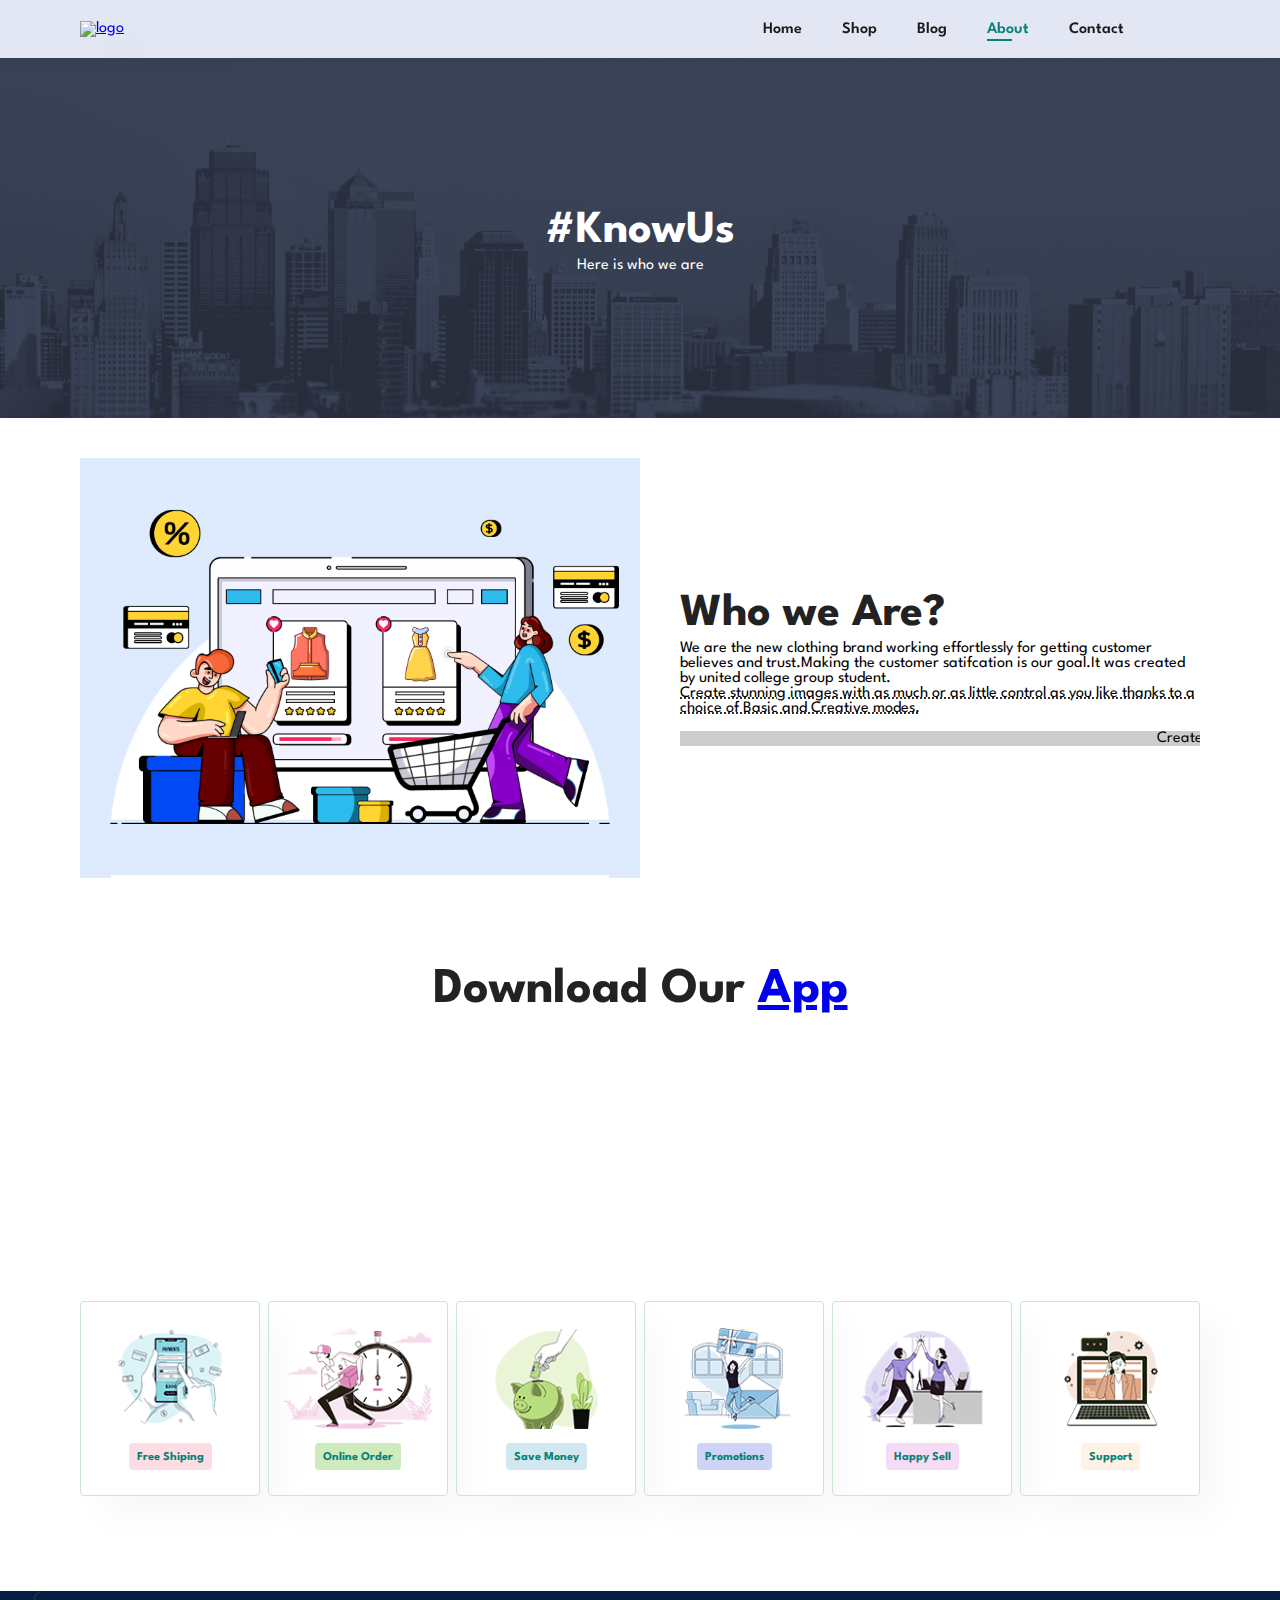
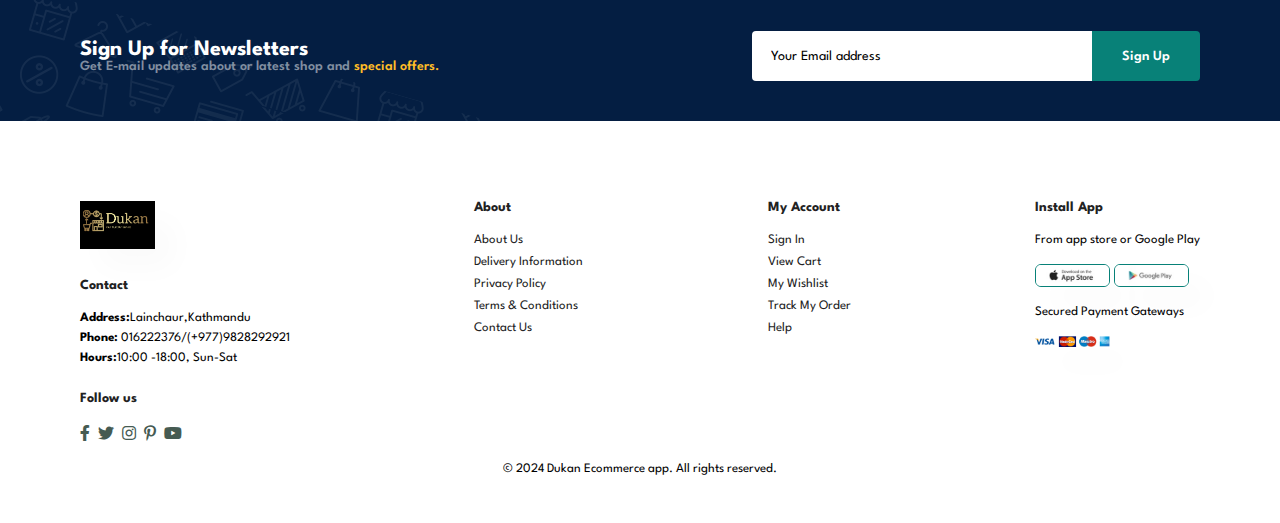
==== new_project/about.html @ 1e6bacb8 "Ecommerce_project" ====
<!DOCTYPE html>
<html lang="en">

<head>
    <meta charset="UTF-8">
    <meta name="viewport" content="width=device-width, initial-scale=1.0">
    <title>Ecommererce Website</title>
    <link rel="stylesheet" href="https://pro.fontawesome.com/releases/v5.10.0/css/all.css" />
    <link rel="stylesheet" href="style.css">
</head>

<body>
    <section id="header">
        <a href="#"><img src="images\logoorg.png" alt="logo"></a>
        <div>
            <ul id="navbar">
                <li><a href="index.html">Home</a></li>
                <li><a href="shop.html">Shop</a></li>
                <li><a href="blog.html">Blog</a></li>
                <li><a class="active" href="about.html">About</a></li>
                <li><a href="contact.html">Contact</a></li>
                <li id="lg-bag"><a href="cart.html"><i class="far fa-shopping-cart"></i></a></li>
                <a href="#" id="close"><i class="far fa-times"></i></a>
            </ul>
        </div>
        <div id="mobile">
            <a href="cart.html"><i class="fas fa-shopping-cart"></i></a>
            <i id="bar" class="fas fa-outdent"></i>

        </div>

    </section>
    <section id="page-header" class="about-header">

        <h2>#KnowUs</h2>

        <p>Here is who we are</p>

    </section>
    <section id="about-head" class="section-p1">
        <img src="images/about/a6.jpg" alt="">
        <div>
            <h2>Who we Are?</h2>
            <p>We are the new clothing brand working effortlessly
                for getting customer believes and trust.Making the
                customer satifcation is our goal.It was created by
                united college group student.
            </p>
            <abbr title="">
                Create stunning images with as much or as little control
                as you like thanks to a choice of Basic and Creative modes.
            </abbr>
            <br><br>
            <marquee bgcolor="#ccc" loop="-1" scrollamount="5" width="100%">Create stunning images with as much or as
                little control
                as you like thanks to a choice of Basic and Creative modes.</marquee>
        </div>
    </section>
    <section id="about-app" class="section-p1">
        <h1>Download Our <a href="#">App</a></h1>
        <div class="video">
            <video autoplay muted loop src="images/about/1.mp4"></video>
        </div>
    </section>
    <section id="feature" class="section-p1">
        <div class="fe-box">
            <img src="images/feature/f1.png" alt="">
            <h6>Free Shiping</h6>
        </div>
        <div class="fe-box">
            <img src="images/feature/f2.png" alt="">
            <h6>Online Order</h6>
        </div>
        <div class="fe-box">
            <img src="images/feature/f3.png" alt="">
            <h6>Save Money</h6>
        </div>
        <div class="fe-box">
            <img src="images/feature/f4.png" alt="">
            <h6>Promotions</h6>
        </div>
        <div class="fe-box">
            <img src="images/feature/f5.png" alt="">
            <h6>Happy Sell</h6>
        </div>
        <div class="fe-box">
            <img src="images/feature/f6.png" alt="">
            <h6>Support</h6>
        </div>
    </section>
    <section id="newsletters" class="section-p1 section-m1">
        <div class="newstext">
            <h4>Sign Up for Newsletters</h4>
            <p>Get E-mail updates about or latest shop and <span>special offers.</span></p>
        </div>
        <div class="form">
            <input type="text" value='Your Email address'>
            <button class="normal">Sign Up</button>
        </div>
    </section>
    <footer class="section-p1">
        <div class="col">
            <img class="logo" src="images\logoorg.PNG" alt="">
            <h4>Contact</h4>
            <p><strong>Address:</strong>Lainchaur,Kathmandu</p>
            <p><strong>Phone:</strong> 016222376/(+977)9828292921</p>
            <p><strong>Hours:</strong>10:00 -18:00, Sun-Sat</p>
            <div class="follow">
                <h4>Follow us</h4>
                <div class="icon">
                    <i class="fab fa-facebook-f"></i>
                    <i class="fab fa-twitter"></i>
                    <i class="fab fa-instagram"></i>
                    <i class="fab fa-pinterest-p"></i>
                    <i class="fab fa-youtube"></i>
                </div>
            </div>
        </div>

        <div class="col">
            <h4>About</h4>
            <a href="#">About Us</a>
            <a href="#">Delivery Information</a>
            <a href="#">Privacy Policy</a>
            <a href="#">Terms & Conditions</a>
            <a href="#">Contact Us</a>
        </div>

        <div class="col">
            <h4>My Account</h4>
            <a href="#">Sign In </a>
            <a href="#">View Cart</a>
            <a href="#">My Wishlist</a>
            <a href="#">Track My Order</a>
            <a href="#">Help</a>
        </div>

        <div class="col install">
            <h4>Install App</h4>
            <p>From app store or Google Play</p>
            <div class="row">
                <img src="images/pay/app.jpg" alt="">
                <img src="images/pay/play.jpg" alt="">
            </div>
            <p>Secured Payment Gateways</p>
            <img src="images/pay/pay.png" alt="">
        </div>

        <div class="copyright">
            <p>© 2024 Dukan Ecommerce app. All rights reserved.</p>
        </div>
    </footer>


    <script src="script.js"></script>
</body>

</html>
---- new_project/style.css ----
@import url("https://fonts.googleapis.com/css2?family=Spartan:wght@100;200;300;400;500;600;700;800;900&display=swap");

* {
    margin: 0;
    padding: 0;
    box-sizing: border-box;
    font-family: "Spartan", sans-serif;
}

/* Global Styles */

h1 {
    font-size: 50px;
    line-height: 64px;
    color: #222;
}

h2 {
    font-size: 46px;
    line-height: 54px;
    color: #222;
}

h4 {
    font-size: 20px;
    color: #222;
}

h6 {
    font-weight: 700;
    font-size: 12px;
}

/* Home Page */
#hero p {
    font-size: 16px;
    color: #ec544e;
    margin: 15px 0 20px 0;
}


.section-p1 {
    padding: 40px 80px;
}

.section-m1 {
    margin: 40px 0;
}

button.normal {
    font-size: 14px;
    font-weight: 600;
    padding: 15px 30px;
    color: #000;
    background-color: #fff;
    border-radius: 4px;
    cursor: pointer;
    border: none;
    outline: none;
    transition: 0.2s;
}

button.white {
    font-size: 13px;
    font-weight: 600;
    padding: 11px 18px;
    color: #fff;
    background-color: transparent;
    cursor: pointer;
    border: 1px solid #fff;
    outline: none;
    transition: 0.2s;
}


body {
    width: 100%;
}

/* header section */

#header {
    display: flex;
    align-items: center;
    justify-content: space-between;
    padding: 20px 80px;
    background: #E3E6F3;
    box-shadow: 0 5px 15px rgba(0, 0, 0, 0.06);
    z-index: 999;
    position: sticky;
    top: 0;
    left: 0;
}

#header img {
    /*logo*/
    width: 75px;
    cursor: pointer;
    box-shadow: 20px 20px 30px rgba(0, 0, 0, 0.02);
}

#navbar {
    display: flex;
    align-items: center;
    justify-content: center;
}

#navbar li {
    list-style: None;
    padding: 0 20px;
    position: relative;

}

#navbar li a {
    text-decoration: None;
    font-size: 16px;
    font-weight: 600;
    color: #1a1a1a;
    transition: 0.3s ease;

}

#navbar li a:hover,
#navbar li a.active {
    color: #088178;
}

#navbar li a.active::after,
#navbar li a:hover::after {
    content: "";
    width: 30%;
    height: 2px;
    background: #088178;
    position: absolute;
    bottom: -4px;
    left: 20px;

}

#mobile {
    display: none;
    align-items: center;
}

#close {
    display: none;
}

#hero {
    background-image: url('images/hero4.png');
    height: 90vh;
    width: 100%;
    background-size: cover;
    background-position: top 25% right 0;
    padding: 0 80px;
    display: flex;
    flex-direction: column;
    align-items: flex-start;
    justify-content: center;
}

#hero h4 {
    padding-bottom: 15px;
}

#hero h1 {
    color: #192f91;

}

#hero button {
    background-image: url('images/button.png');
    background-color: transparent;
    color: #0b07ec;
    border: 0;
    padding: 14px 80px 14px 65px;
    background-repeat: no-repeat;
    cursor: pointer;
    font-weight: 700;
    font-size: 15px;
}

#feature {
    display: flex;
    align-items: center;
    justify-content: space-between;
    flex-wrap: wrap;
}

#feature .fe-box {
    width: 180px;
    text-align: center;
    padding: 25px 15px;
    box-shadow: 20px 20px 34px rgba(0, 0, 0, 0.03);
    border: 1px solid #cce7d0;
    border-radius: 4px;
    margin: 15px 0;

}

#feature .fe-box:hover {
    box-shadow: 10px 10px 54px rgba(70, 62, 221, 0.1);
}

#feature .fe-box img {
    width: 100%;
    margin-bottom: 10px;
}

#feature .fe-box h6 {
    display: inline-block;
    padding: 9px 8px 6px 8px;
    line-height: 1;
    border-radius: 4px;
    color: #088178;
    background-color: #fddde4;
}

#feature .fe-box:nth-child(2) h6 {
    background-color: #cdebbc;
}

#feature .fe-box:nth-child(3) h6 {
    background-color: #d1e8f2;
}

#feature .fe-box:nth-child(4) h6 {
    background-color: #cdd4f8;
}

#feature .fe-box:nth-child(5) h6 {
    background-color: #f6dbf6;
}

#feature .fe-box:nth-child(6) h6 {
    background-color: #fff2e5;
}

#product1 {
    text-align: center;

}

#product1 .pro-container {
    display: flex;
    justify-content: space-between;
    padding-top: 20px;
    flex-wrap: wrap;
}

#product1 .pro {
    width: 23%;
    min-width: 250px;
    padding: 10px 12px;
    border: 1px solid #cce7d0;
    border-radius: 25px;
    cursor: pointer;
    box-shadow: 20px 20px 30px rgba(0, 0, 0, 0.02);
    margin: 15px 0;
    transition: 0.2s ease;
    position: relative;
}

#product1 .pro:hover {
    box-shadow: 20px 20px 30px rgba(0, 0, 0, 0.06);
}


#product1 .pro img {
    width: 100%;
    border-radius: 20px;

}

#product1 .pro .des {
    text-align: start;
    padding: 10px 0
}

#product1 .pro .des span {
    color: #606063;
    font-size: 12px;
}

#product1 .pro .des h5 {
    padding-top: 7px;
    color: #1a1a1a;
    font-size: 14px;
}

#product1 .pro .des i {
    font-size: 12px;
    color: rgb(243, 181, 25);
}

#product1 .pro .des h4 {
    padding-top: 7px;
    font-size: 15px;
    font-weight: 700;
    color: #088178;
}

#product1 .pro .cart {
    width: 40px;
    height: 40px;
    line-height: 40px;
    border-radius: 50px;
    background-color: #e8f6ea;
    font-weight: 500;
    color: #088178;
    border: 1px solid #cce7d0;
    position: absolute;
    bottom: 20px;
    right: 10px;
}

#banner {
    display: flex;
    flex-direction: column;
    justify-content: center;
    align-items: center;
    text-align: center;
    background-image: url('images/banner/b2.jpg');
    width: 100%;
    height: 40vh;
    background-size: cover;
    background-position: center;
}

#banner h4 {
    color: #fff;
    font-size: 16px;
}

#banner h2 {
    color: #fff;
    font-size: 30px;
    padding: 10px 0;

}

#banner h2 span {
    color: #ef3636;
}

#banner button:hover {
    background: #088178;
    color: #fff;

}

#sm-banner {
    display: flex;
    justify-content: space-around;
    flex-wrap: wrap;
}

#sm-banner .banner-box {
    display: flex;
    flex-direction: column;
    justify-content: center;
    align-items: flex-start;
    background-image: url('images/banner/b17.jpg');
    min-width: 580px;
    height: 50vh;
    background-size: cover;
    background-position: center;
    padding: 30px;
}

#sm-banner .banner-box2 {
    background-image: url('images/banner/b10.jpg');
}

#sm-banner h4 {
    color: #fff;
    font-size: 20px;
    font-weight: 300px;
}

#sm-banner h2 {
    color: #fff;
    font-size: 28px;
    font-weight: 800;
}

#sm-banner span {
    color: #fff;
    font-size: 14px;
    font-weight: 500;
    padding-bottom: 15px;
}

#sm-banner .banner-box:hover button {
    background-color: #088178;
    border: 1px solid #088178;
}

#banner3 {
    display: flex;
    justify-content: space-between;
    flex-wrap: wrap;
    padding: 0 80px;

}

#banner3 .banner-box {
    display: flex;
    flex-direction: column;
    justify-content: center;
    align-items: flex-start;
    background-image: url('images/banner/b7.jpg');
    min-width: 30%;
    height: 30vh;
    background-size: cover;
    background-position: center;
    padding: 20px;
    margin-bottom: 20px;
}

#banner3 .banner-box2 {
    background-image: url('images/banner/b4.jpg');
}

#banner3 .banner-box3 {
    background-image: url('images/banner/b18.jpg');
}

#banner3 h2 {
    color: #fff;
    font-weight: 900;
    font-size: 22px;
}

#banner3 h3 {
    color: #ec544e;
    font-weight: 800;
    font-size: 15px;
}

#newsletters {
    display: flex;
    justify-content: space-between;
    flex-wrap: wrap;
    align-items: center;
    background-image: url('images/banner/b14.png');
    background-repeat: no-repeat;
    position: 20% 30%;
    background-color: #041e42;
}

#newsletters h4 {
    font-size: 22px;
    font-weight: 700;
    color: #fff;

}

#newsletters p {
    font-size: 14px;
    font-weight: 600;
    color: #818ea0;
}

#newsletters .form {
    display: flex;
    width: 40%
}

#newsletters p span {
    color: #ffbd27;
}

#newsletters input {
    height: 3.125rem;
    padding: 0 1.25em;
    font-size: 14px;
    width: 100%;
    border: 1px solid transparent;
    border-radius: 4px;
    outline: none;
    border-top-right-radius: 0;
    border-bottom-right-radius: 0;
}

#newsletters button {
    background-color: #088178;
    color: #fff;
    white-space: nowrap;
    border-top-left-radius: 0;
    border-bottom-left-radius: 0;
}

.col img {
    width: 75px;
    cursor: pointer;
    box-shadow: 20px 20px 30px rgba(0, 0, 0, 0.02);
}

footer {
    display: flex;
    flex-wrap: wrap;
    justify-content: space-between;
}

footer .col {
    display: flex;
    flex-direction: column;
    align-items: flex-start;
    margin-bottom: 20px;
}

footer .logo {
    margin-bottom: 30px;
}

footer h4 {
    font-size: 14px;
    padding-bottom: 20px;
}

footer p {
    font-size: 13px;
    margin: 0 0 8px 0;
}

footer a {
    font-size: 13px;
    text-decoration: none;
    color: #222;
    margin-bottom: 10px;
}

footer .follow {
    margin-top: 20px;
}

footer .follow i {
    color: #465b52;
    padding-right: 4px;
    cursor: pointer;
}

footer .install .row img {
    border: 1px solid #088178;
    border-radius: 6px;
}

footer .install img {
    margin: 10px 0 15px 0;
}

footer .follow i:hover,
footer a:hover {
    color: #088178;
}

footer .copyright {
    width: 100%;
    text-align: center;
}

/* Shop Page */

#page-header {
    background-image: url("images/banner/b1.jpg");
    width: 100%;
    height: 40vh;
    background-size: cover;
    display: flex;
    justify-content: center;
    text-align: center;
    flex-direction: column;
    padding: 14px;
}

#page-header h2,
#page-header p {
    color: #fff;

}

#pagination {
    text-align: center;
}

#pagination a {
    text-decoration: none;
    background-color: #088178;
    padding: 15px 20px;
    border-radius: 4px;
    color: white;
}

#pagination a i {
    font-size: 16px;
    font-weight: 600;
}

/* Single Product */
#prodetails {
    display: flex;
    margin-top: 20px;
}

#prodetails .single-pro-image {
    width: 40%;
    margin-right: 50px;
}

.small-img-group {
    display: flex;
    justify-content: space-between;
}

.small-img-col {
    flex-basis: 24%;
    cursor: pointer;
}

#prodetails .single-pro-details {
    width: 50%;
    padding-top: 30px;
}

#prodetails .single-pro-details h4 {
    padding: 40px 0 20px 0;
}

#prodetails .single-pro-details h2 {
    font-size: 26px;
}

#prodetails .single-pro-details select {
    display: block;
    padding: 5px 10px;
    margin-bottom: 10px;
}

#prodetails .single-pro-details input {
    width: 50px;
    height: 47px;
    padding-left: 10px;
    font-size: 16px;
    margin-right: 10px;
}

#prodetails .single-pro-details input:focus {
    outline: none;
}

#prodetails .single-pro-details button {
    background: #088178;
    color: #fff;
}

#prodetails .single-pro-details span {
    line-height: 25px;
}

/* Blog Page */
#page-header.blog-header {
    background-image: url('images/banner/b19.jpg');
}

#blog {
    padding: 150px 150px 0 150px;
}

#blog .blog-box {
    display: flex;
    align-items: center;
    width: 100%;
    position: relative;
    padding-bottom: 90px;
}

#blog .blog-img {
    width: 50%;
    margin-right: 40px;
}

#blog img {
    width: 100%;
    height: 300px;
    object-fit: cover;
}

#blog .blog-details {
    width: 50%;

}

#blog .blog-details a {
    text-decoration: none;
    font-size: 11px;
    color: #000;
    font-weight: 700;
    position: relative;
    transition: 0.3s;
}

#blog .blog-details a::after {
    content: "";
    width: 50px;
    height: 1px;
    background-color: #000;
    position: absolute;
    top: 4px;
    right: -60px;

}

#blog .blog-details a:hover {
    color: #088178;
}

#blog .blog-details a:hover::after {
    background-color: #088178;
}

#blog .blog-box h1 {
    position: absolute;
    top: -40px;
    left: 0;
    font-size: 70px;
    font-weight: 700;
    color: #c9cbce;
    z-index: -10;
}

/* About Page */
#page-header.about-header {
    background-image: url('images/about/banner.png');
}

#about-head {
    display: flex;
    align-items: center;
}

#about-head img {
    width: 50%;
    height: auto;

}

#about-head div {
    padding-left: 40px;
}

#about-app h1 {
    text-align: center;
}

#about-app .video {
    width: 70%;
    height: 100%;
    margin: 30px auto 0 auto;
}

#about-app .video video {
    width: 100%;
    height: 100%;
    border-radius: 20px;
}

/* Contact page */
#contact-details {
    display: flex;
    align-items: center;
    justify-content: space-between;
}

#contact-details .details {
    width: 40%;
}

#contact-details .details span,
#form-details form span {
    font-size: 12px;
}

#contact-details .details h2,
#form-details form h2 {
    font-size: 26px;
    line-height: 35px;
    padding: 20px 0;
}

#contact-details .details h3 {
    font-size: 16px;
    padding-bottom: 15px;
}

#contact-details .details li {
    list-style: none;
    display: flex;
    padding: 10px 0;
}

#contact-details .details li i {
    font-size: 14px;
    padding-right: 22px;
}

#contact-details .details li p {
    margin: 0;
    font-size: 14px;
}

#contact-details .map {
    width: 55%;
    height: 400px;
}

#contact-details .map iframe {
    width: 100%;
    height: 100%;
}

#form-details {
    display: flex;
    justify-content: space-between;
    margin: 30px;
    padding: 80px;
    border: 1px solid #e1e1e1;
}

#form-details form {
    width: 65%;
    display: flex;
    flex-direction: column;
    align-items: Flex-start;

}

#form-details form input,
#form-details form textarea {
    width: 100%;
    padding: 12px 15px;
    outline: none;
    margin-bottom: 20px;
    border: 1px solid #e1e1e1;
}

#form-details form button {
    background-color: #088178;
    color: #fff;
}

#form-details .people div {
    padding-bottom: 25px;
    display: flex;
    align-items: flex-start;
}

#form-details .people div img {
    width: 65px;
    height: 65px;
    object-fit: cover;
    margin-right: 15px;
}

#form-details .people div p {
    margin: 0;
    font-size: 13px;
    line-height: 25px;
}

#form-details .people div p span {
    display: block;
    font-size: 16px;
    font-weight: 600;
    color: #000;
}

/* Cart Page */
#cart {
    overflow-x: auto;
}

#cart table {
    width: 100%;
    border-collapse: collapse;
    table-layout: fixed;
    white-space: nowrap;
}

#cart table {
    width: 100%;
    border-collapse: collapse;
    table-layout: fixed;
    white-space: nowrap;
}

#cart table img {
    width: 70px;
}

#cart table td:nth-child(1) {
    width: 100px;
    text-align: center;
}

#cart table td:nth-child(2) {
    width: 150px;
    text-align: center;
}

#cart table td:nth-child(3) {
    width: 250px;
    text-align: center;
}

#cart table td:nth-child(4),
#cart table td:nth-child(5),
#cart table td:nth-child(6) {
    width: 150px;
    text-align: center;
}

#cart table td:nth-child(5) input {
    width: 70px;
    padding: 10px 5px 10px 15px;
}

#cart table thead {
    border: 1px solid #e2e9e1;
    border-left: none;
    border-right: none;
}

#cart table thead td {
    font-weight: 700;
    text-transform: uppercase;
    font-size: 13px;
    padding: 18px 0;
}

#cart table tbody tr td {
    padding-top: 15px;
}

#cart table tbody td {
    font-size: 13px;
}

#cart-add {
    display: flex;
    flex-wrap: wrap;
    justify-content: space-between;
}

#coupon {
    width: 50%;
    margin-bottom: 30px;
}

#coupon h3,
#subtotal {
    padding-bottom: 15px;
}

#coupon input {
    padding: 10px 20px;
    outline: none;
    width: 60%;
    margin-right: 10px;
    border: 1px solid #e2e9e1;
}

#coupon button,
#subtotal button {
    background-color: #088178;
    color: #fff;
    padding: 12px 20px;
}

#subtotal {
    width: 50%;
    margin-bottom: 30px;
    border: 1px solid #e2e9e1;
    padding: 30px;
}

#subtotal table {
    border-collapse: collapse;
    width: 100%;
    margin-bottom: 20px;
}

#subtotal table td {
    width: 50%;
    border: 1px solid #e2e9e1;
    padding: 10px;
    font-size: 13px;
}

/* Start Media Query for home page*/
@media (max-width:799px) {
    .section-p1 {
        padding: 40px 40px;
    }

    #navbar {
        display: flex;
        flex-direction: column;
        align-items: flex-start;
        justify-content: flex-start;
        position: fixed;
        top: 0;
        right: -300px;
        height: 100vh;
        width: 300px;
        background-color: #E3E6F3;
        box-shadow: 0 40px 60px rgba(0, 0, 0, 0.1);
        padding: 80px 0 0 10px;
        transition: 0.3s;
    }

    #navbar.active {
        right: 0px;
    }

    #navbar li {
        margin-bottom: 25px;
    }

    #mobile {
        display: flex;
        align-items: center;
    }

    #mobile i {
        color: #1a1a1a;
        font-size: 24px;
        padding-left: 20px;
    }

    #close {
        display: initial;
        position: absolute;
        top: 30px;
        left: 30px;
        color: #222;
        font-size: 24px;
    }

    #lg-bag {
        display: none;
    }

    #hero {

        height: 70vh;
        padding: 0 80px;
        background-position: top 30% right 30%;
    }

    #feature {
        justify-content: center;

    }

    #feature .fe-box {

        margin: 15px 15px;
    }

    #product1 .pro-container {

        justify-content: center;
        padding-top: 20px;
        flex-wrap: wrap;
    }

    #product1 .pro {
        margin: 15px;

    }

    #banner {

        height: 20vh;

    }

    #sm-banner .banner-box {
        min-width: 100%;
        height: 30vh;
    }

    #banner3 {
        padding: 0 40px;
    }

    #banner3 .banner-box {
        width: 28%;
    }

    #newsletters .form {
        width: 70%;
    }

    /* Contact page */
    #form-details {

        padding: 40px;
    }

    #form-details form {
        width: 50%;

    }
}

/* small screen */
@media (max-width:477px) {
    .section-p1 {
        padding: 20px;
    }

    #header {

        padding: 10px 30px;

    }

    h1 {
        font-size: 38px;

    }

    h2 {
        font-size: 32px;

    }

    #hero {
        height: 70vh;
        padding: 0 20px;
        background-position: 55%;
    }

    #feature {
        justify-content: space-between;
    }

    #feature .fe-box {
        width: 155px;
        margin: 0 0 15px 0;
    }

    #product1 .pro {
        width: 100%;

    }

    #banner {
        height: 40vh;
    }

    #sm-banner .banner-box {
        height: 40vh;
    }

    #sm-banner .banner-box2 {
        margin-top: 20px;
    }

    #banner3 {
        padding: 0 20px;
    }

    #banner3 .banner-box {
        width: 100%;
    }

    #newsletters {
        padding: 40px 20px;
    }

    #newsletters .form {
        width: 100%;
    }

    footer .copyright {
        text-align: start;
    }

    /* Single Product */
    #prodetails {
        display: flex;
        flex-direction: column;
    }

    #prodetails .single-pro-image {
        width: 100%;
        margin-right: 0px;
    }

    #prodetails .single-pro-details {
        width: 100%;
    }

    /* Blog Page */
    #blog {
        padding: 100px 20px 0 20px;
    }

    #blog .blog-box {
        display: flex;
        flex-direction: column;
        align-items: flex-start;

    }

    #blog .blog-img {
        width: 100%;
        margin-right: 0px;
        margin-bottom: 30px;
    }

    #blog .blog-details {
        width: 100%;
    }

    /* About Page */
    #about-head {

        flex-direction: column;
    }

    #about-head img {
        width: 100%;
        margin-bottom: 20px;
    }

    #about-head div {
        padding-left: 0px;
    }

    #about-app .video {
        width: 100%;
    }

    /* Contact */
    #contact-details {
        flex-direction: column;

    }

    #contact-details .details {
        width: 100%;
        margin-bottom: 30px;
    }

    #contact-details .map {
        width: 100%;
    }

    #form-details {
        margin: 10px;
        padding: 30px;
        flex-wrap: wrap;

    }

    #form-details form {
        width: 100%;
        margin-bottom: 30%;
    }

    /* Cart Page*/
    #cart-add {
        flex-direction: column;
    }

    #coupon {
        width: 100%;
    }

    #subtotal {
        width: 100%;
        padding: 20px;
    }
}
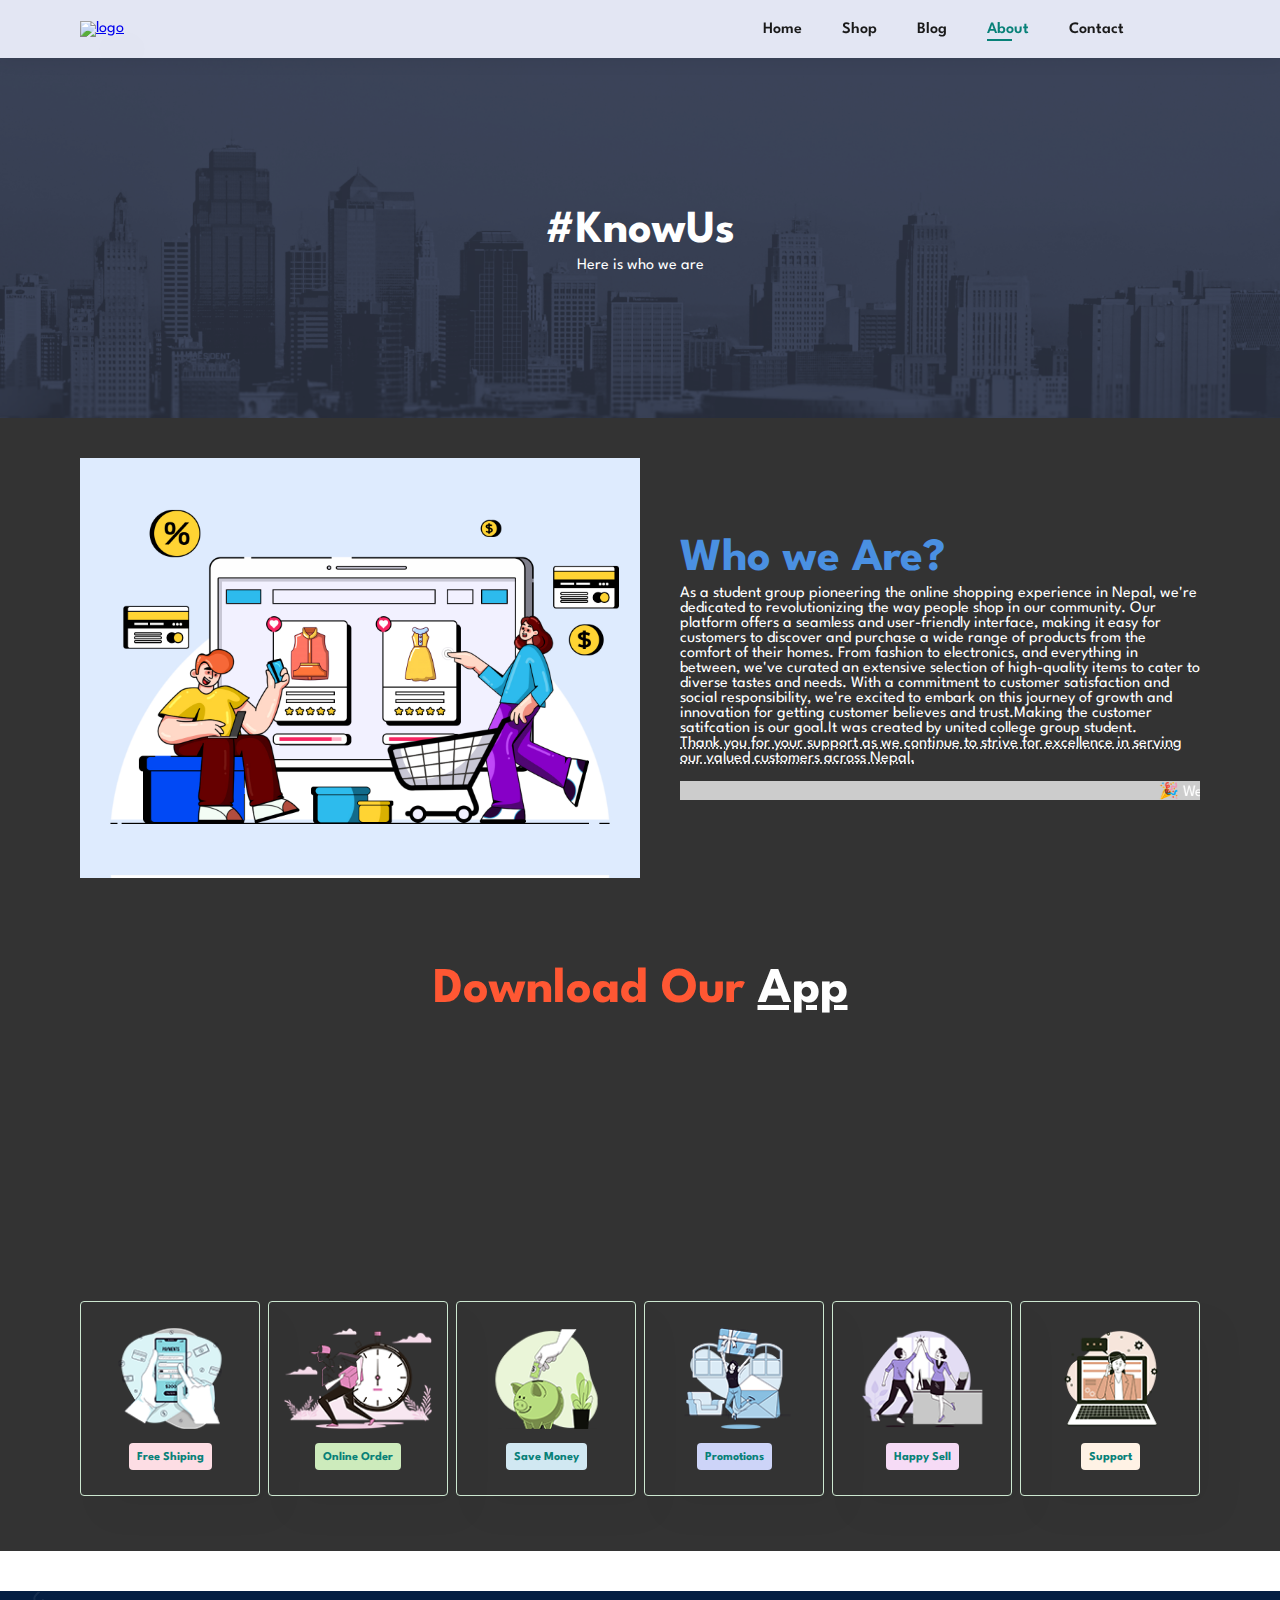
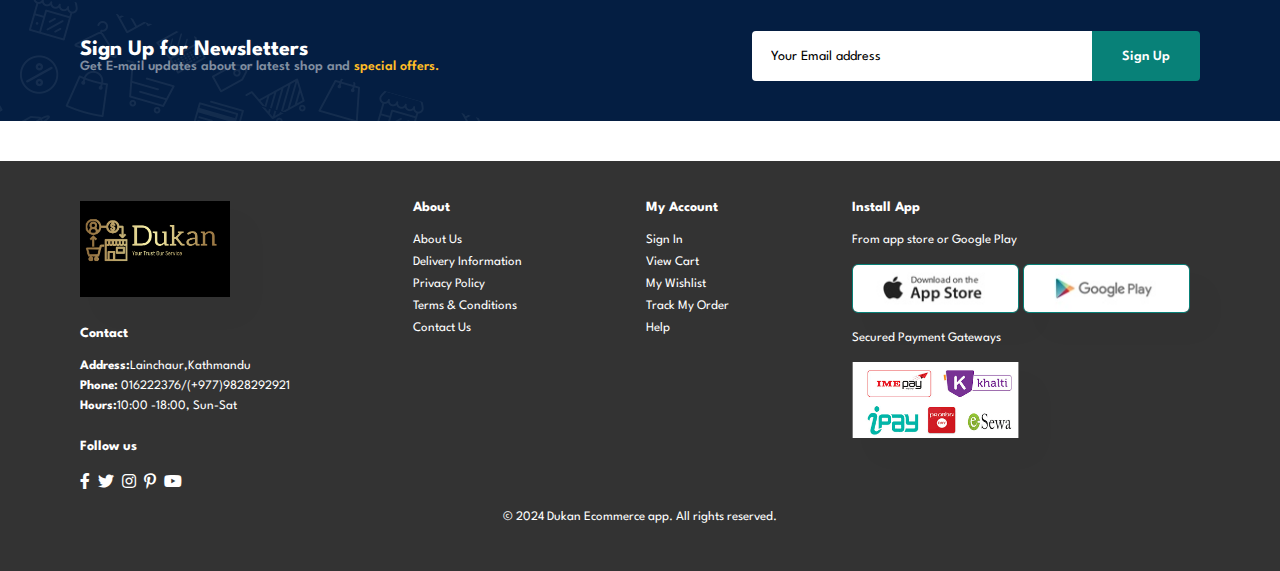
==== commit 51a1c1f9: "Almost done" ====
--- a/new_project/about.html
+++ b/new_project/about.html
@@ -41,19 +41,24 @@
         <img src="images/about/a6.jpg" alt="">
         <div>
             <h2>Who we Are?</h2>
-            <p>We are the new clothing brand working effortlessly
+            <p>As a student group pioneering the online shopping experience in Nepal, we're dedicated to revolutionizing
+                the way people shop in our community. Our platform offers a seamless and user-friendly interface, making
+                it easy for customers to discover and purchase a wide range of products from the comfort of their homes.
+                From fashion to electronics, and everything in between, we've curated an extensive selection of
+                high-quality items to cater to diverse tastes and needs. With a commitment to customer satisfaction and
+                social responsibility, we're excited to embark on this journey of growth and innovation
                 for getting customer believes and trust.Making the
                 customer satifcation is our goal.It was created by
                 united college group student.
             </p>
             <abbr title="">
-                Create stunning images with as much or as little control
-                as you like thanks to a choice of Basic and Creative modes.
+                Thank you for your support as we continue to strive for excellence in serving our valued customers
+                across Nepal.
             </abbr>
             <br><br>
-            <marquee bgcolor="#ccc" loop="-1" scrollamount="5" width="100%">Create stunning images with as much or as
-                little control
-                as you like thanks to a choice of Basic and Creative modes.</marquee>
+            <marquee bgcolor="#ccc" loop="-1" scrollamount="5" width="100%">🎉 Welcome to Dukan -
+                Nepal's Premier Online Shopping Destination! 🛍️ Discover Exclusive Deals, Trendy Fashion, and Must-Have
+                Gadgets Today! Shop Now for Exciting Offers and Fast Delivery! 🚚 Happy Shopping!</marquee>
         </div>
     </section>
     <section id="about-app" class="section-p1">
@@ -143,7 +148,7 @@
                 <img src="images/pay/play.jpg" alt="">
             </div>
             <p>Secured Payment Gateways</p>
-            <img src="images/pay/pay.png" alt="">
+            <img src="images/pay/nepali.PNG" alt="">
         </div>
 
         <div class="copyright">
--- a/new_project/style.css
+++ b/new_project/style.css
@@ -1,1289 +1,1107 @@
-@import url("https://fonts.googleapis.com/css2?family=Spartan:wght@100;200;300;400;500;600;700;800;900&display=swap");
-
+@import url('https://fonts.googleapis.com/css2?family=Spartan:wght@100;200;300;400;500;600;700;800;900&display=swap');
+/* Global Styles */
+/* Global Styles */
 * {
-    margin: 0;
-    padding: 0;
-    box-sizing: border-box;
-    font-family: "Spartan", sans-serif;
-}
-
-/* Global Styles */
+  margin: 0;
+  padding: 0;
+  box-sizing: border-box;
+  font-family: 'Spartan', sans-serif;
+}
 
 h1 {
-    font-size: 50px;
-    line-height: 64px;
-    color: #222;
+  font-size: 50px;
+  line-height: 64px;
+  color: #ff5733;
 }
 
 h2 {
-    font-size: 46px;
-    line-height: 54px;
-    color: #222;
+  font-size: 46px;
+  line-height: 54px;
+  color: #4a90e2;
 }
 
 h4 {
-    font-size: 20px;
-    color: #222;
+  font-size: 20px;
+  color: #666;
 }
 
 h6 {
-    font-weight: 700;
-    font-size: 12px;
+  font-weight: 700;
+  font-size: 12px;
+  color: #555;
 }
 
 /* Home Page */
 #hero p {
-    font-size: 16px;
-    color: #ec544e;
-    margin: 15px 0 20px 0;
-}
-
+  font-size: 16px;
+  color: #ec544e;
+  margin: 15px 0 20px 0;
+}
 
 .section-p1 {
-    padding: 40px 80px;
+  padding: 40px 80px;
+  background-color: #333; /* Darker background color */
 }
 
 .section-m1 {
-    margin: 40px 0;
+  margin: 40px 0;
 }
 
 button.normal {
-    font-size: 14px;
-    font-weight: 600;
-    padding: 15px 30px;
-    color: #000;
-    background-color: #fff;
-    border-radius: 4px;
-    cursor: pointer;
-    border: none;
-    outline: none;
-    transition: 0.2s;
+  font-size: 14px;
+  font-weight: 600;
+  padding: 15px 30px;
+  color: #333;
+  background-color: #f5f5f5;
+  border-radius: 4px;
+  cursor: pointer;
+  border: none;
+  outline: none;
+  transition: 0.2s;
 }
 
 button.white {
-    font-size: 13px;
-    font-weight: 600;
-    padding: 11px 18px;
-    color: #fff;
-    background-color: transparent;
-    cursor: pointer;
-    border: 1px solid #fff;
-    outline: none;
-    transition: 0.2s;
-}
-
+  font-size: 13px;
+  font-weight: 600;
+  padding: 11px 18px;
+  color: #fff;
+  background-color: #4a90e2;
+  cursor: pointer;
+  border: 1px solid #4a90e2;
+  outline: none;
+  transition: 0.2s;
+}
 
 body {
-    width: 100%;
+  width: 100%;
 }
 
 /* header section */
 
 #header {
-    display: flex;
-    align-items: center;
-    justify-content: space-between;
-    padding: 20px 80px;
-    background: #E3E6F3;
-    box-shadow: 0 5px 15px rgba(0, 0, 0, 0.06);
-    z-index: 999;
-    position: sticky;
-    top: 0;
-    left: 0;
-}
-
+  display: flex;
+  align-items: center;
+  justify-content: space-between;
+  padding: 20px 80px;
+  background: #e3e6f3;
+  box-shadow: 0 5px 15px rgba(0, 0, 0, 0.06);
+  z-index: 999;
+  position: sticky;
+  top: 0;
+  left: 0;
+}
 #header img {
-    /*logo*/
-    width: 75px;
-    cursor: pointer;
-    box-shadow: 20px 20px 30px rgba(0, 0, 0, 0.02);
-}
-
+  /*logo*/
+  width: 75px;
+  cursor: pointer;
+  box-shadow: 20px 20px 30px rgba(0, 0, 0, 0.02);
+}
 #navbar {
-    display: flex;
-    align-items: center;
-    justify-content: center;
-}
-
+  display: flex;
+  align-items: center;
+  justify-content: center;
+}
 #navbar li {
-    list-style: None;
-    padding: 0 20px;
-    position: relative;
-
+  list-style: None;
+  padding: 0 20px;
+  position: relative;
 }
 
 #navbar li a {
-    text-decoration: None;
-    font-size: 16px;
-    font-weight: 600;
-    color: #1a1a1a;
-    transition: 0.3s ease;
-
+  text-decoration: None;
+  font-size: 16px;
+  font-weight: 600;
+  color: #1a1a1a;
+  transition: 0.3s ease;
 }
 
 #navbar li a:hover,
 #navbar li a.active {
-    color: #088178;
+  color: #088178;
 }
 
 #navbar li a.active::after,
 #navbar li a:hover::after {
-    content: "";
-    width: 30%;
-    height: 2px;
-    background: #088178;
-    position: absolute;
-    bottom: -4px;
-    left: 20px;
-
-}
-
+  content: '';
+  width: 30%;
+  height: 2px;
+  background: #088178;
+  position: absolute;
+  bottom: -4px;
+  left: 20px;
+}
 #mobile {
-    display: none;
-    align-items: center;
-}
-
+  display: none;
+  align-items: center;
+}
 #close {
-    display: none;
-}
-
+  display: none;
+}
 #hero {
-    background-image: url('images/hero4.png');
-    height: 90vh;
-    width: 100%;
-    background-size: cover;
-    background-position: top 25% right 0;
-    padding: 0 80px;
+  background-image: url('images/herofinal.jpg');
+  height: 90vh;
+  width: 100%;
+  background-size: cover;
+  background-position: top 25% right 0;
+  padding: 0 80px;
+  display: flex;
+  flex-direction: column;
+  align-items: flex-start;
+  justify-content: center;
+}
+#hero h4 {
+  padding-bottom: 15px;
+}
+#hero h1 {
+  color: #01020a;
+}
+#hero p {
+  color: #fff;
+}
+#hero h2 {
+  color: rgb(12, 1, 1);
+}
+#hero button {
+  background-image: url('images/button.png');
+  background-color: transparent;
+  color: #4802ec;
+  border: 0;
+  padding: 14px 80px 14px 65px;
+  background-repeat: no-repeat;
+  cursor: pointer;
+  font-weight: 700;
+  font-size: 15px;
+}
+#feature {
+  display: flex;
+  align-items: center;
+  justify-content: space-between;
+  flex-wrap: wrap;
+}
+#feature .fe-box {
+  width: 180px;
+  text-align: center;
+  padding: 25px 15px;
+  box-shadow: 20px 20px 34px rgba(0, 0, 0, 0.03);
+  border: 1px solid #cce7d0;
+  border-radius: 4px;
+  margin: 15px 0;
+}
+#feature .fe-box:hover {
+  box-shadow: 10px 10px 54px rgba(70, 62, 221, 0.1);
+}
+#feature .fe-box img {
+  width: 100%;
+  margin-bottom: 10px;
+}
+#feature .fe-box h6 {
+  display: inline-block;
+  padding: 9px 8px 6px 8px;
+  line-height: 1;
+  border-radius: 4px;
+  color: #088178;
+  background-color: #fddde4;
+}
+#feature .fe-box:nth-child(2) h6 {
+  background-color: #cdebbc;
+}
+#feature .fe-box:nth-child(3) h6 {
+  background-color: #d1e8f2;
+}
+#feature .fe-box:nth-child(4) h6 {
+  background-color: #cdd4f8;
+}
+#feature .fe-box:nth-child(5) h6 {
+  background-color: #f6dbf6;
+}
+#feature .fe-box:nth-child(6) h6 {
+  background-color: #fff2e5;
+}
+#product1,
+#product1 p {
+  text-align: center;
+  color: #fff;
+}
+#product1 .pro-container {
+  display: flex;
+  justify-content: space-between;
+  padding-top: 20px;
+  flex-wrap: wrap;
+}
+#product1 .pro {
+  width: 23%;
+  min-width: 250px;
+  padding: 10px 12px;
+  border: 1px solid #cce7d0;
+  border-radius: 25px;
+  cursor: pointer;
+  box-shadow: 20px 20px 30px rgba(0, 0, 0, 0.02);
+  margin: 15px 0;
+  transition: 0.2s ease;
+  position: relative;
+}
+#product1 .pro:hover {
+  box-shadow: 20px 20px 30px rgba(0, 0, 0, 0.06);
+}
+
+#product1 .pro img {
+  width: 100%;
+  border-radius: 20px;
+}
+#product1 .pro .des {
+  text-align: start;
+  padding: 10px 0;
+}
+#product1 .pro .des span {
+  color: #fff;
+  font-size: 12px;
+}
+#product1 .pro .des h5 {
+  padding-top: 7px;
+  color: #fff;
+  font-size: 14px;
+}
+#product1 .pro .des i {
+  font-size: 12px;
+  color: rgb(243, 181, 25);
+}
+#product1 .pro .des h4 {
+  padding-top: 7px;
+  font-size: 15px;
+  font-weight: 700;
+  color: #ec0303;
+}
+#product1 .pro .cart {
+  width: 40px;
+  height: 40px;
+  line-height: 40px;
+  border-radius: 50px;
+  background-color: #e8f6ea;
+  font-weight: 500;
+  color: #01524c;
+  border: 1px solid #cce7d0;
+  position: absolute;
+  bottom: 20px;
+  right: 10px;
+}
+#banner {
+  display: flex;
+  flex-direction: column;
+  justify-content: center;
+  align-items: center;
+  text-align: center;
+  background-image: url('images/banner/b2.jpg');
+  width: 100%;
+  height: 40vh;
+  background-size: cover;
+  background-position: center;
+}
+#banner h4 {
+  color: #fff;
+  font-size: 16px;
+}
+#banner h2 {
+  color: #fff;
+  font-size: 30px;
+  padding: 10px 0;
+}
+#banner h2 span {
+  color: #ef3636;
+}
+#banner button:hover {
+  background: #088178;
+  color: #fff;
+}
+#sm-banner {
+  display: flex;
+  justify-content: space-around;
+  flex-wrap: wrap;
+}
+#sm-banner .banner-box {
+  display: flex;
+  flex-direction: column;
+  justify-content: center;
+  align-items: flex-start;
+  background-image: url('images/banner/b17.jpg');
+  min-width: 580px;
+  height: 50vh;
+  background-size: cover;
+  background-position: center;
+  padding: 30px;
+}
+#sm-banner .banner-box2 {
+  background-image: url('images/banner/b10.jpg');
+}
+#sm-banner h4 {
+  color: #fff;
+  font-size: 20px;
+  font-weight: 300px;
+}
+#sm-banner h2 {
+  color: #fff;
+  font-size: 28px;
+  font-weight: 800;
+}
+#sm-banner span {
+  color: #fff;
+  font-size: 14px;
+  font-weight: 500;
+  padding-bottom: 15px;
+}
+#sm-banner .banner-box:hover button {
+  background-color: #088178;
+  border: 1px solid #088178;
+}
+#banner3 {
+  display: flex;
+  justify-content: space-between;
+  flex-wrap: wrap;
+  padding: 0 80px;
+}
+#banner3 .banner-box {
+  display: flex;
+  flex-direction: column;
+  justify-content: center;
+  align-items: flex-start;
+  background-image: url('images/banner/b7.jpg');
+  min-width: 30%;
+  height: 30vh;
+  background-size: cover;
+  background-position: center;
+  padding: 20px;
+  margin-bottom: 20px;
+}
+#banner3 .banner-box2 {
+  background-image: url('images/banner/b4.jpg');
+}
+#banner3 .banner-box3 {
+  background-image: url('images/banner/b18.jpg');
+}
+#banner3 h2 {
+  color: #fff;
+  font-weight: 900;
+  font-size: 22px;
+}
+#banner3 h3 {
+  color: #ec544e;
+  font-weight: 800;
+  font-size: 15px;
+}
+#newsletters {
+  display: flex;
+  justify-content: space-between;
+  flex-wrap: wrap;
+  align-items: center;
+  background-image: url('images/banner/b14.png');
+  background-repeat: no-repeat;
+  position: 20% 30%;
+  background-color: #041e42;
+}
+#newsletters h4 {
+  font-size: 22px;
+  font-weight: 700;
+  color: #fff;
+}
+#newsletters p {
+  font-size: 14px;
+  font-weight: 600;
+  color: #818ea0;
+}
+#newsletters .form {
+  display: flex;
+  width: 40%;
+}
+#newsletters p span {
+  color: #ffbd27;
+}
+#newsletters input {
+  height: 3.125rem;
+  padding: 0 1.25em;
+  font-size: 14px;
+  width: 100%;
+  border: 1px solid transparent;
+  border-radius: 4px;
+  outline: none;
+  border-top-right-radius: 0;
+  border-bottom-right-radius: 0;
+}
+#newsletters button {
+  background-color: #088178;
+  color: #fff;
+  white-space: nowrap;
+  border-top-left-radius: 0;
+  border-bottom-left-radius: 0;
+}
+.col img {
+  width: 75px;
+  cursor: pointer;
+  box-shadow: 20px 20px 30px rgba(0, 0, 0, 0.02);
+}
+
+footer {
+  color: #fff;
+  display: flex;
+  flex-wrap: wrap;
+  justify-content: space-between;
+}
+
+footer .col {
+  display: flex;
+  flex-direction: column;
+  align-items: flex-start;
+  margin-bottom: 20px;
+}
+footer .logo {
+  margin-bottom: 30px;
+}
+footer h4 {
+  color: #fff;
+  font-size: 14px;
+  padding-bottom: 20px;
+}
+footer p {
+  color: #fff;
+  font-size: 13px;
+  margin: 0 0 8px 0;
+}
+footer a {
+  font-size: 13px;
+  text-decoration: none;
+  color: #fff;
+  margin-bottom: 10px;
+}
+footer .follow {
+  margin-top: 20px;
+}
+
+footer .follow i {
+  color: #fff;
+  padding-right: 4px;
+  cursor: pointer;
+}
+footer .install .row img {
+  border: 1px solid #088178;
+  border-radius: 6px;
+}
+.col img {
+  width: 150px;
+  cursor: pointer;
+  box-shadow: 20px 20px 30px rgba(0, 0, 0, 0.02);
+}
+footer .install img {
+  width: 48%;
+  margin: 10px 0 15px 0;
+}
+footer .follow i:hover,
+footer a:hover {
+  color: #088178;
+}
+
+footer .copyright {
+  width: 100%;
+  text-align: center;
+  color: #fff;
+}
+
+/* Shop Page */
+
+#page-header {
+  background-image: url('images/banner/b1.jpg');
+  width: 100%;
+  height: 40vh;
+  background-size: cover;
+  display: flex;
+  justify-content: center;
+  text-align: center;
+  flex-direction: column;
+  padding: 14px;
+}
+#page-header h2,
+#page-header p {
+  color: #fff;
+}
+#pagination {
+  text-align: center;
+}
+#pagination a {
+  text-decoration: none;
+  background-color: #088178;
+  padding: 15px 20px;
+  border-radius: 4px;
+  color: white;
+}
+#pagination a i {
+  font-size: 16px;
+  font-weight: 600;
+}
+/* Single Product */
+#prodetails {
+  display: flex;
+  margin-top: 20px;
+  color: white;
+}
+#prodetails .single-pro-details h6,
+h4 {
+  color: white;
+}
+#prodetails .single-pro-image {
+  width: 40%;
+  margin-right: 50px;
+}
+.small-img-group {
+  display: flex;
+  justify-content: space-between;
+}
+.small-img-col {
+  flex-basis: 24%;
+  cursor: pointer;
+}
+
+#prodetails .single-pro-details {
+  width: 50%;
+  padding-top: 30px;
+}
+#prodetails .single-pro-details h4 {
+  padding: 40px 0 20px 0;
+}
+#prodetails .single-pro-details h2 {
+  font-size: 26px;
+}
+#prodetails .single-pro-details select {
+  display: block;
+  padding: 5px 10px;
+  margin-bottom: 10px;
+}
+#prodetails .single-pro-details input {
+  width: 50px;
+  height: 47px;
+  padding-left: 10px;
+  font-size: 16px;
+  margin-right: 10px;
+}
+#prodetails .single-pro-details input:focus {
+  outline: none;
+}
+#prodetails .single-pro-details button {
+  background: #088178;
+  color: #fff;
+}
+#prodetails .single-pro-details span {
+  line-height: 25px;
+}
+/* Blog Page */
+#page-header.blog-header {
+  background-image: url('images/banner/b19.jpg');
+}
+#blog {
+  padding: 150px 150px 0 150px;
+}
+#blog .blog-box {
+  display: flex;
+  align-items: center;
+  width: 100%;
+  position: relative;
+  padding-bottom: 90px;
+}
+#blog .blog-img {
+  width: 50%;
+  margin-right: 40px;
+}
+#blog img {
+  width: 100%;
+  height: 300px;
+  object-fit: cover;
+}
+#blog .blog-details {
+  width: 50%;
+}
+#blog .blog-details a {
+  text-decoration: none;
+  font-size: 11px;
+  color: #000;
+  font-weight: 700;
+  position: relative;
+  transition: 0.3s;
+}
+#blog .blog-details a::after {
+  content: '';
+  width: 50px;
+  height: 1px;
+  background-color: #000;
+  position: absolute;
+  top: 4px;
+  right: -60px;
+}
+#blog .blog-details a:hover {
+  color: #088178;
+}
+#blog .blog-details a:hover::after {
+  background-color: #088178;
+}
+#blog .blog-box h1 {
+  position: absolute;
+  top: -40px;
+  left: 0;
+  font-size: 70px;
+  font-weight: 700;
+  color: #c9cbce;
+  z-index: -10;
+}
+/* About Page */
+#page-header.about-header {
+  background-image: url('images/about/banner.png');
+}
+#about-head,
+#about-head p {
+  display: flex;
+  align-items: center;
+  color: #fff;
+}
+#about-head img {
+  width: 50%;
+  height: auto;
+}
+#about-head div {
+  padding-left: 40px;
+}
+#about-app h1 {
+  text-align: center;
+}
+#about-app a {
+  color: #fff;
+}
+#about-app .video {
+  width: 70%;
+  height: 100%;
+  margin: 30px auto 0 auto;
+}
+#about-app .video video {
+  width: 100%;
+  height: 100%;
+  border-radius: 20px;
+}
+/* Contact page */
+#contact-details {
+  display: flex;
+  align-items: center;
+  justify-content: space-between;
+}
+#contact-details .details {
+  color: #fff;
+  width: 40%;
+}
+#contact-details .details span,
+#form-details form span {
+  font-size: 12px;
+}
+#contact-details .details h2,
+#form-details form h2 {
+  font-size: 26px;
+  line-height: 35px;
+  padding: 20px 0;
+}
+#contact-details .details h3 {
+  font-size: 16px;
+  padding-bottom: 15px;
+}
+#contact-details .details li {
+  list-style: none;
+  display: flex;
+  padding: 10px 0;
+}
+#contact-details .details li i {
+  font-size: 14px;
+  padding-right: 22px;
+}
+#contact-details .details li p {
+  margin: 0;
+  font-size: 14px;
+}
+#contact-details .map {
+  width: 55%;
+  height: 400px;
+}
+#contact-details .map iframe {
+  width: 100%;
+  height: 100%;
+}
+#form-details {
+  display: flex;
+  justify-content: space-between;
+  margin: 30px;
+  padding: 80px;
+  border: 1px solid #e1e1e1;
+}
+#form-details form {
+  width: 65%;
+  display: flex;
+  flex-direction: column;
+  align-items: Flex-start;
+}
+#form-details form input,
+#form-details form textarea {
+  width: 100%;
+  padding: 12px 15px;
+  outline: none;
+  margin-bottom: 20px;
+  border: 1px solid #e1e1e1;
+}
+#form-details form button {
+  background-color: #088178;
+  color: #fff;
+}
+#form-details .people div {
+  padding-bottom: 25px;
+  display: flex;
+  align-items: flex-start;
+}
+#form-details .people div img {
+  width: 65px;
+  height: 65px;
+  object-fit: cover;
+  margin-right: 15px;
+}
+#form-details .people div p {
+  margin: 0;
+  font-size: 13px;
+  line-height: 25px;
+}
+#form-details .people div p span {
+  display: block;
+  font-size: 16px;
+  font-weight: 600;
+  color: #000;
+}
+/* Cart Page */
+#cart {
+  overflow-x: auto;
+}
+#cart table {
+  width: 100%;
+  border-collapse: collapse;
+  table-layout: fixed;
+  white-space: nowrap;
+}
+#cart table {
+  width: 100%;
+  border-collapse: collapse;
+  table-layout: fixed;
+  white-space: nowrap;
+}
+#cart table img {
+  width: 70px;
+}
+#cart table td:nth-child(1) {
+  width: 100px;
+  text-align: center;
+}
+#cart table td:nth-child(2) {
+  width: 150px;
+  text-align: center;
+}
+#cart table td:nth-child(3) {
+  width: 250px;
+  text-align: center;
+}
+#cart table td:nth-child(4),
+#cart table td:nth-child(5),
+#cart table td:nth-child(6) {
+  width: 150px;
+  text-align: center;
+}
+
+#cart table td:nth-child(5) input {
+  width: 70px;
+  padding: 10px 5px 10px 15px;
+}
+#cart table thead {
+  border: 1px solid #e2e9e1;
+  border-left: none;
+  border-right: none;
+}
+#cart table thead td {
+  font-weight: 700;
+  text-transform: uppercase;
+  font-size: 13px;
+  padding: 18px 0;
+  color: #fff;
+}
+#cart table tbody tr td {
+  padding-top: 15px;
+  color: #fff;
+}
+#cart table tbody td {
+  font-size: 13px;
+}
+#cart-add {
+  display: flex;
+  flex-wrap: wrap;
+  justify-content: space-between;
+  color: #fff;
+}
+#coupon {
+  width: 50%;
+  margin-bottom: 30px;
+}
+#coupon h3,
+#subtotal {
+  padding-bottom: 15px;
+}
+#coupon input {
+  padding: 10px 20px;
+  outline: none;
+  width: 60%;
+  margin-right: 10px;
+  border: 1px solid #e2e9e1;
+}
+#coupon button,
+#subtotal button {
+  background-color: #088178;
+  color: #fff;
+  padding: 12px 20px;
+}
+#subtotal {
+  color: #fff;
+  width: 50%;
+  margin-bottom: 30px;
+  border: 1px solid #e2e9e1;
+  padding: 30px;
+}
+#subtotal table {
+  border-collapse: collapse;
+  width: 100%;
+  margin-bottom: 20px;
+}
+#subtotal table td {
+  width: 50%;
+  border: 1px solid #e2e9e1;
+  padding: 10px;
+  font-size: 13px;
+}
+
+/* Start Media Query for home page*/
+@media (max-width: 799px) {
+  .section-p1 {
+    padding: 40px 40px;
+  }
+
+  #navbar {
     display: flex;
     flex-direction: column;
     align-items: flex-start;
-    justify-content: center;
-}
-
-#hero h4 {
-    padding-bottom: 15px;
-}
-
-#hero h1 {
-    color: #192f91;
-
-}
-
-#hero button {
-    background-image: url('images/button.png');
-    background-color: transparent;
-    color: #0b07ec;
-    border: 0;
-    padding: 14px 80px 14px 65px;
-    background-repeat: no-repeat;
-    cursor: pointer;
-    font-weight: 700;
-    font-size: 15px;
-}
-
-#feature {
+    justify-content: flex-start;
+    position: fixed;
+    top: 0;
+    right: -300px;
+    height: 100vh;
+    width: 300px;
+    background-color: #e3e6f3;
+    box-shadow: 0 40px 60px rgba(0, 0, 0, 0.1);
+    padding: 80px 0 0 10px;
+    transition: 0.3s;
+  }
+  #navbar.active {
+    right: 0px;
+  }
+  #navbar li {
+    margin-bottom: 25px;
+  }
+  #mobile {
     display: flex;
     align-items: center;
-    justify-content: space-between;
-    flex-wrap: wrap;
-}
-
-#feature .fe-box {
-    width: 180px;
-    text-align: center;
-    padding: 25px 15px;
-    box-shadow: 20px 20px 34px rgba(0, 0, 0, 0.03);
-    border: 1px solid #cce7d0;
-    border-radius: 4px;
-    margin: 15px 0;
-
-}
-
-#feature .fe-box:hover {
-    box-shadow: 10px 10px 54px rgba(70, 62, 221, 0.1);
-}
-
-#feature .fe-box img {
-    width: 100%;
-    margin-bottom: 10px;
-}
-
-#feature .fe-box h6 {
-    display: inline-block;
-    padding: 9px 8px 6px 8px;
-    line-height: 1;
-    border-radius: 4px;
-    color: #088178;
-    background-color: #fddde4;
-}
-
-#feature .fe-box:nth-child(2) h6 {
-    background-color: #cdebbc;
-}
-
-#feature .fe-box:nth-child(3) h6 {
-    background-color: #d1e8f2;
-}
-
-#feature .fe-box:nth-child(4) h6 {
-    background-color: #cdd4f8;
-}
-
-#feature .fe-box:nth-child(5) h6 {
-    background-color: #f6dbf6;
-}
-
-#feature .fe-box:nth-child(6) h6 {
-    background-color: #fff2e5;
-}
-
-#product1 {
-    text-align: center;
-
-}
-
-#product1 .pro-container {
-    display: flex;
-    justify-content: space-between;
+  }
+  #mobile i {
+    color: #1a1a1a;
+    font-size: 24px;
+    padding-left: 20px;
+  }
+  #close {
+    display: initial;
+    position: absolute;
+    top: 30px;
+    left: 30px;
+    color: #222;
+    font-size: 24px;
+  }
+  #lg-bag {
+    display: none;
+  }
+  #hero {
+    height: 70vh;
+    padding: 0 80px;
+    background-position: top 30% right 30%;
+  }
+  /* hero section last added  */
+  #hero button {
+    padding: 14px 80px 450px 65px;
+  }
+  #feature {
+    justify-content: center;
+  }
+  #feature .fe-box {
+    margin: 15px 15px;
+  }
+  #product1 .pro-container {
+    justify-content: center;
     padding-top: 20px;
     flex-wrap: wrap;
-}
-
-#product1 .pro {
-    width: 23%;
-    min-width: 250px;
-    padding: 10px 12px;
-    border: 1px solid #cce7d0;
-    border-radius: 25px;
-    cursor: pointer;
-    box-shadow: 20px 20px 30px rgba(0, 0, 0, 0.02);
-    margin: 15px 0;
-    transition: 0.2s ease;
-    position: relative;
-}
-
-#product1 .pro:hover {
-    box-shadow: 20px 20px 30px rgba(0, 0, 0, 0.06);
-}
-
-
-#product1 .pro img {
-    width: 100%;
-    border-radius: 20px;
-
-}
-
-#product1 .pro .des {
+  }
+  #product1 .pro {
+    margin: 15px;
+  }
+  #banner {
+    height: 20vh;
+  }
+  #sm-banner .banner-box {
+    min-width: 100%;
+    height: 30vh;
+  }
+  #banner3 {
+    padding: 0 40px;
+  }
+  #banner3 .banner-box {
+    width: 28%;
+  }
+  #newsletters .form {
+    width: 70%;
+  }
+  /* Contact page */
+  #form-details {
+    padding: 40px;
+  }
+  #form-details form {
+    width: 50%;
+  }
+}
+/* small screen */
+@media (max-width: 477px) {
+  .section-p1 {
+    padding: 20px;
+  }
+  #header {
+    padding: 10px 30px;
+  }
+  h1 {
+    font-size: 38px;
+  }
+  h2 {
+    font-size: 32px;
+  }
+
+  #hero {
+    height: 60vh;
+    padding: 0 20px;
+    background-position: 55%;
+  }
+  /* hero section icon last modify */
+  
+  #feature {
+    justify-content: space-between;
+  }
+  #feature .fe-box {
+    width: 155px;
+    margin: 0 0 15px 0;
+  }
+  #product1 .pro {
+    width: 100%;
+  }
+  #banner {
+    height: 40vh;
+  }
+  #sm-banner .banner-box {
+    height: 40vh;
+  }
+  #sm-banner .banner-box2 {
+    margin-top: 20px;
+  }
+  #banner3 {
+    padding: 0 20px;
+  }
+  #banner3 .banner-box {
+    width: 100%;
+  }
+  #newsletters {
+    padding: 40px 20px;
+  }
+  #newsletters .form {
+    width: 100%;
+  }
+  footer .copyright {
     text-align: start;
-    padding: 10px 0
-}
-
-#product1 .pro .des span {
-    color: #606063;
-    font-size: 12px;
-}
-
-#product1 .pro .des h5 {
-    padding-top: 7px;
-    color: #1a1a1a;
-    font-size: 14px;
-}
-
-#product1 .pro .des i {
-    font-size: 12px;
-    color: rgb(243, 181, 25);
-}
-
-#product1 .pro .des h4 {
-    padding-top: 7px;
-    font-size: 15px;
-    font-weight: 700;
-    color: #088178;
-}
-
-#product1 .pro .cart {
-    width: 40px;
-    height: 40px;
-    line-height: 40px;
-    border-radius: 50px;
-    background-color: #e8f6ea;
-    font-weight: 500;
-    color: #088178;
-    border: 1px solid #cce7d0;
-    position: absolute;
-    bottom: 20px;
-    right: 10px;
-}
-
-#banner {
+  }
+  /* Single Product */
+  #prodetails {
     display: flex;
     flex-direction: column;
-    justify-content: center;
-    align-items: center;
-    text-align: center;
-    background-image: url('images/banner/b2.jpg');
-    width: 100%;
-    height: 40vh;
-    background-size: cover;
-    background-position: center;
-}
-
-#banner h4 {
-    color: #fff;
-    font-size: 16px;
-}
-
-#banner h2 {
-    color: #fff;
-    font-size: 30px;
-    padding: 10px 0;
-
-}
-
-#banner h2 span {
-    color: #ef3636;
-}
-
-#banner button:hover {
-    background: #088178;
-    color: #fff;
-
-}
-
-#sm-banner {
-    display: flex;
-    justify-content: space-around;
-    flex-wrap: wrap;
-}
-
-#sm-banner .banner-box {
-    display: flex;
-    flex-direction: column;
-    justify-content: center;
-    align-items: flex-start;
-    background-image: url('images/banner/b17.jpg');
-    min-width: 580px;
-    height: 50vh;
-    background-size: cover;
-    background-position: center;
-    padding: 30px;
-}
-
-#sm-banner .banner-box2 {
-    background-image: url('images/banner/b10.jpg');
-}
-
-#sm-banner h4 {
-    color: #fff;
-    font-size: 20px;
-    font-weight: 300px;
-}
-
-#sm-banner h2 {
-    color: #fff;
-    font-size: 28px;
-    font-weight: 800;
-}
-
-#sm-banner span {
-    color: #fff;
-    font-size: 14px;
-    font-weight: 500;
-    padding-bottom: 15px;
-}
-
-#sm-banner .banner-box:hover button {
-    background-color: #088178;
-    border: 1px solid #088178;
-}
-
-#banner3 {
-    display: flex;
-    justify-content: space-between;
-    flex-wrap: wrap;
-    padding: 0 80px;
-
-}
-
-#banner3 .banner-box {
-    display: flex;
-    flex-direction: column;
-    justify-content: center;
-    align-items: flex-start;
-    background-image: url('images/banner/b7.jpg');
-    min-width: 30%;
-    height: 30vh;
-    background-size: cover;
-    background-position: center;
-    padding: 20px;
-    margin-bottom: 20px;
-}
-
-#banner3 .banner-box2 {
-    background-image: url('images/banner/b4.jpg');
-}
-
-#banner3 .banner-box3 {
-    background-image: url('images/banner/b18.jpg');
-}
-
-#banner3 h2 {
-    color: #fff;
-    font-weight: 900;
-    font-size: 22px;
-}
-
-#banner3 h3 {
-    color: #ec544e;
-    font-weight: 800;
-    font-size: 15px;
-}
-
-#newsletters {
-    display: flex;
-    justify-content: space-between;
-    flex-wrap: wrap;
-    align-items: center;
-    background-image: url('images/banner/b14.png');
-    background-repeat: no-repeat;
-    position: 20% 30%;
-    background-color: #041e42;
-}
-
-#newsletters h4 {
-    font-size: 22px;
-    font-weight: 700;
-    color: #fff;
-
-}
-
-#newsletters p {
-    font-size: 14px;
-    font-weight: 600;
-    color: #818ea0;
-}
-
-#newsletters .form {
-    display: flex;
-    width: 40%
-}
-
-#newsletters p span {
-    color: #ffbd27;
-}
-
-#newsletters input {
-    height: 3.125rem;
-    padding: 0 1.25em;
-    font-size: 14px;
-    width: 100%;
-    border: 1px solid transparent;
-    border-radius: 4px;
-    outline: none;
-    border-top-right-radius: 0;
-    border-bottom-right-radius: 0;
-}
-
-#newsletters button {
-    background-color: #088178;
-    color: #fff;
-    white-space: nowrap;
-    border-top-left-radius: 0;
-    border-bottom-left-radius: 0;
-}
-
-.col img {
-    width: 75px;
-    cursor: pointer;
-    box-shadow: 20px 20px 30px rgba(0, 0, 0, 0.02);
-}
-
-footer {
-    display: flex;
-    flex-wrap: wrap;
-    justify-content: space-between;
-}
-
-footer .col {
+  }
+  #prodetails .single-pro-image {
+    width: 100%;
+    margin-right: 0px;
+  }
+  #prodetails .single-pro-details {
+    width: 100%;
+  }
+  /* Blog Page */
+  #blog {
+    padding: 100px 20px 0 20px;
+  }
+  #blog .blog-box {
     display: flex;
     flex-direction: column;
     align-items: flex-start;
+  }
+  #blog .blog-img {
+    width: 100%;
+    margin-right: 0px;
+    margin-bottom: 30px;
+  }
+  #blog .blog-details {
+    width: 100%;
+  }
+  /* About Page */
+  #about-head {
+    flex-direction: column;
+  }
+  #about-head img {
+    width: 100%;
     margin-bottom: 20px;
-}
-
-footer .logo {
+  }
+  #about-head div {
+    padding-left: 0px;
+  }
+  #about-app .video {
+    width: 100%;
+  }
+  /* Contact */
+  #contact-details {
+    flex-direction: column;
+  }
+  #contact-details .details {
+    color: #fff;
+    width: 100%;
     margin-bottom: 30px;
-}
-
-footer h4 {
-    font-size: 14px;
-    padding-bottom: 20px;
-}
-
-footer p {
-    font-size: 13px;
-    margin: 0 0 8px 0;
-}
-
-footer a {
-    font-size: 13px;
-    text-decoration: none;
-    color: #222;
-    margin-bottom: 10px;
-}
-
-footer .follow {
-    margin-top: 20px;
-}
-
-footer .follow i {
-    color: #465b52;
-    padding-right: 4px;
-    cursor: pointer;
-}
-
-footer .install .row img {
-    border: 1px solid #088178;
-    border-radius: 6px;
-}
-
-footer .install img {
-    margin: 10px 0 15px 0;
-}
-
-footer .follow i:hover,
-footer a:hover {
-    color: #088178;
-}
-
-footer .copyright {
-    width: 100%;
-    text-align: center;
-}
-
-/* Shop Page */
-
-#page-header {
-    background-image: url("images/banner/b1.jpg");
-    width: 100%;
-    height: 40vh;
-    background-size: cover;
-    display: flex;
-    justify-content: center;
-    text-align: center;
+  }
+  #contact-details .map {
+    width: 100%;
+  }
+  #form-details {
+    margin: 10px;
+    padding: 30px;
+    flex-wrap: wrap;
+  }
+  #form-details form {
+    width: 100%;
+    margin-bottom: 30%;
+  }
+  /* Cart Page*/
+  #cart-add {
     flex-direction: column;
-    padding: 14px;
-}
-
-#page-header h2,
-#page-header p {
-    color: #fff;
-
-}
-
-#pagination {
-    text-align: center;
-}
-
-#pagination a {
-    text-decoration: none;
-    background-color: #088178;
-    padding: 15px 20px;
-    border-radius: 4px;
-    color: white;
-}
-
-#pagination a i {
-    font-size: 16px;
-    font-weight: 600;
-}
-
-/* Single Product */
-#prodetails {
-    display: flex;
-    margin-top: 20px;
-}
-
-#prodetails .single-pro-image {
-    width: 40%;
-    margin-right: 50px;
-}
-
-.small-img-group {
-    display: flex;
-    justify-content: space-between;
-}
-
-.small-img-col {
-    flex-basis: 24%;
-    cursor: pointer;
-}
-
-#prodetails .single-pro-details {
-    width: 50%;
-    padding-top: 30px;
-}
-
-#prodetails .single-pro-details h4 {
-    padding: 40px 0 20px 0;
-}
-
-#prodetails .single-pro-details h2 {
-    font-size: 26px;
-}
-
-#prodetails .single-pro-details select {
-    display: block;
-    padding: 5px 10px;
-    margin-bottom: 10px;
-}
-
-#prodetails .single-pro-details input {
-    width: 50px;
-    height: 47px;
-    padding-left: 10px;
-    font-size: 16px;
-    margin-right: 10px;
-}
-
-#prodetails .single-pro-details input:focus {
-    outline: none;
-}
-
-#prodetails .single-pro-details button {
-    background: #088178;
-    color: #fff;
-}
-
-#prodetails .single-pro-details span {
-    line-height: 25px;
-}
-
-/* Blog Page */
-#page-header.blog-header {
-    background-image: url('images/banner/b19.jpg');
-}
-
-#blog {
-    padding: 150px 150px 0 150px;
-}
-
-#blog .blog-box {
-    display: flex;
-    align-items: center;
-    width: 100%;
-    position: relative;
-    padding-bottom: 90px;
-}
-
-#blog .blog-img {
-    width: 50%;
-    margin-right: 40px;
-}
-
-#blog img {
-    width: 100%;
-    height: 300px;
-    object-fit: cover;
-}
-
-#blog .blog-details {
-    width: 50%;
-
-}
-
-#blog .blog-details a {
-    text-decoration: none;
-    font-size: 11px;
-    color: #000;
-    font-weight: 700;
-    position: relative;
-    transition: 0.3s;
-}
-
-#blog .blog-details a::after {
-    content: "";
-    width: 50px;
-    height: 1px;
-    background-color: #000;
-    position: absolute;
-    top: 4px;
-    right: -60px;
-
-}
-
-#blog .blog-details a:hover {
-    color: #088178;
-}
-
-#blog .blog-details a:hover::after {
-    background-color: #088178;
-}
-
-#blog .blog-box h1 {
-    position: absolute;
-    top: -40px;
-    left: 0;
-    font-size: 70px;
-    font-weight: 700;
-    color: #c9cbce;
-    z-index: -10;
-}
-
-/* About Page */
-#page-header.about-header {
-    background-image: url('images/about/banner.png');
-}
-
-#about-head {
-    display: flex;
-    align-items: center;
-}
-
-#about-head img {
-    width: 50%;
-    height: auto;
-
-}
-
-#about-head div {
-    padding-left: 40px;
-}
-
-#about-app h1 {
-    text-align: center;
-}
-
-#about-app .video {
-    width: 70%;
-    height: 100%;
-    margin: 30px auto 0 auto;
-}
-
-#about-app .video video {
-    width: 100%;
-    height: 100%;
-    border-radius: 20px;
-}
-
-/* Contact page */
-#contact-details {
-    display: flex;
-    align-items: center;
-    justify-content: space-between;
-}
-
-#contact-details .details {
-    width: 40%;
-}
-
-#contact-details .details span,
-#form-details form span {
-    font-size: 12px;
-}
-
-#contact-details .details h2,
-#form-details form h2 {
-    font-size: 26px;
-    line-height: 35px;
-    padding: 20px 0;
-}
-
-#contact-details .details h3 {
-    font-size: 16px;
-    padding-bottom: 15px;
-}
-
-#contact-details .details li {
-    list-style: none;
-    display: flex;
-    padding: 10px 0;
-}
-
-#contact-details .details li i {
-    font-size: 14px;
-    padding-right: 22px;
-}
-
-#contact-details .details li p {
-    margin: 0;
-    font-size: 14px;
-}
-
-#contact-details .map {
-    width: 55%;
-    height: 400px;
-}
-
-#contact-details .map iframe {
-    width: 100%;
-    height: 100%;
-}
-
-#form-details {
-    display: flex;
-    justify-content: space-between;
-    margin: 30px;
-    padding: 80px;
-    border: 1px solid #e1e1e1;
-}
-
-#form-details form {
-    width: 65%;
-    display: flex;
-    flex-direction: column;
-    align-items: Flex-start;
-
-}
-
-#form-details form input,
-#form-details form textarea {
-    width: 100%;
-    padding: 12px 15px;
-    outline: none;
-    margin-bottom: 20px;
-    border: 1px solid #e1e1e1;
-}
-
-#form-details form button {
-    background-color: #088178;
-    color: #fff;
-}
-
-#form-details .people div {
-    padding-bottom: 25px;
-    display: flex;
-    align-items: flex-start;
-}
-
-#form-details .people div img {
-    width: 65px;
-    height: 65px;
-    object-fit: cover;
-    margin-right: 15px;
-}
-
-#form-details .people div p {
-    margin: 0;
-    font-size: 13px;
-    line-height: 25px;
-}
-
-#form-details .people div p span {
-    display: block;
-    font-size: 16px;
-    font-weight: 600;
-    color: #000;
-}
-
-/* Cart Page */
-#cart {
-    overflow-x: auto;
-}
-
-#cart table {
-    width: 100%;
-    border-collapse: collapse;
-    table-layout: fixed;
-    white-space: nowrap;
-}
-
-#cart table {
-    width: 100%;
-    border-collapse: collapse;
-    table-layout: fixed;
-    white-space: nowrap;
-}
-
-#cart table img {
-    width: 70px;
-}
-
-#cart table td:nth-child(1) {
-    width: 100px;
-    text-align: center;
-}
-
-#cart table td:nth-child(2) {
-    width: 150px;
-    text-align: center;
-}
-
-#cart table td:nth-child(3) {
-    width: 250px;
-    text-align: center;
-}
-
-#cart table td:nth-child(4),
-#cart table td:nth-child(5),
-#cart table td:nth-child(6) {
-    width: 150px;
-    text-align: center;
-}
-
-#cart table td:nth-child(5) input {
-    width: 70px;
-    padding: 10px 5px 10px 15px;
-}
-
-#cart table thead {
-    border: 1px solid #e2e9e1;
-    border-left: none;
-    border-right: none;
-}
-
-#cart table thead td {
-    font-weight: 700;
-    text-transform: uppercase;
-    font-size: 13px;
-    padding: 18px 0;
-}
-
-#cart table tbody tr td {
-    padding-top: 15px;
-}
-
-#cart table tbody td {
-    font-size: 13px;
-}
-
-#cart-add {
-    display: flex;
-    flex-wrap: wrap;
-    justify-content: space-between;
-}
-
-#coupon {
-    width: 50%;
-    margin-bottom: 30px;
-}
-
-#coupon h3,
-#subtotal {
-    padding-bottom: 15px;
-}
-
-#coupon input {
-    padding: 10px 20px;
-    outline: none;
-    width: 60%;
-    margin-right: 10px;
-    border: 1px solid #e2e9e1;
-}
-
-#coupon button,
-#subtotal button {
-    background-color: #088178;
-    color: #fff;
-    padding: 12px 20px;
-}
-
-#subtotal {
-    width: 50%;
-    margin-bottom: 30px;
-    border: 1px solid #e2e9e1;
-    padding: 30px;
-}
-
-#subtotal table {
-    border-collapse: collapse;
-    width: 100%;
-    margin-bottom: 20px;
-}
-
-#subtotal table td {
-    width: 50%;
-    border: 1px solid #e2e9e1;
-    padding: 10px;
-    font-size: 13px;
-}
-
-/* Start Media Query for home page*/
-@media (max-width:799px) {
-    .section-p1 {
-        padding: 40px 40px;
-    }
-
-    #navbar {
-        display: flex;
-        flex-direction: column;
-        align-items: flex-start;
-        justify-content: flex-start;
-        position: fixed;
-        top: 0;
-        right: -300px;
-        height: 100vh;
-        width: 300px;
-        background-color: #E3E6F3;
-        box-shadow: 0 40px 60px rgba(0, 0, 0, 0.1);
-        padding: 80px 0 0 10px;
-        transition: 0.3s;
-    }
-
-    #navbar.active {
-        right: 0px;
-    }
-
-    #navbar li {
-        margin-bottom: 25px;
-    }
-
-    #mobile {
-        display: flex;
-        align-items: center;
-    }
-
-    #mobile i {
-        color: #1a1a1a;
-        font-size: 24px;
-        padding-left: 20px;
-    }
-
-    #close {
-        display: initial;
-        position: absolute;
-        top: 30px;
-        left: 30px;
-        color: #222;
-        font-size: 24px;
-    }
-
-    #lg-bag {
-        display: none;
-    }
-
-    #hero {
-
-        height: 70vh;
-        padding: 0 80px;
-        background-position: top 30% right 30%;
-    }
-
-    #feature {
-        justify-content: center;
-
-    }
-
-    #feature .fe-box {
-
-        margin: 15px 15px;
-    }
-
-    #product1 .pro-container {
-
-        justify-content: center;
-        padding-top: 20px;
-        flex-wrap: wrap;
-    }
-
-    #product1 .pro {
-        margin: 15px;
-
-    }
-
-    #banner {
-
-        height: 20vh;
-
-    }
-
-    #sm-banner .banner-box {
-        min-width: 100%;
-        height: 30vh;
-    }
-
-    #banner3 {
-        padding: 0 40px;
-    }
-
-    #banner3 .banner-box {
-        width: 28%;
-    }
-
-    #newsletters .form {
-        width: 70%;
-    }
-
-    /* Contact page */
-    #form-details {
-
-        padding: 40px;
-    }
-
-    #form-details form {
-        width: 50%;
-
-    }
-}
-
-/* small screen */
-@media (max-width:477px) {
-    .section-p1 {
-        padding: 20px;
-    }
-
-    #header {
-
-        padding: 10px 30px;
-
-    }
-
-    h1 {
-        font-size: 38px;
-
-    }
-
-    h2 {
-        font-size: 32px;
-
-    }
-
-    #hero {
-        height: 70vh;
-        padding: 0 20px;
-        background-position: 55%;
-    }
-
-    #feature {
-        justify-content: space-between;
-    }
-
-    #feature .fe-box {
-        width: 155px;
-        margin: 0 0 15px 0;
-    }
-
-    #product1 .pro {
-        width: 100%;
-
-    }
-
-    #banner {
-        height: 40vh;
-    }
-
-    #sm-banner .banner-box {
-        height: 40vh;
-    }
-
-    #sm-banner .banner-box2 {
-        margin-top: 20px;
-    }
-
-    #banner3 {
-        padding: 0 20px;
-    }
-
-    #banner3 .banner-box {
-        width: 100%;
-    }
-
-    #newsletters {
-        padding: 40px 20px;
-    }
-
-    #newsletters .form {
-        width: 100%;
-    }
-
-    footer .copyright {
-        text-align: start;
-    }
-
-    /* Single Product */
-    #prodetails {
-        display: flex;
-        flex-direction: column;
-    }
-
-    #prodetails .single-pro-image {
-        width: 100%;
-        margin-right: 0px;
-    }
-
-    #prodetails .single-pro-details {
-        width: 100%;
-    }
-
-    /* Blog Page */
-    #blog {
-        padding: 100px 20px 0 20px;
-    }
-
-    #blog .blog-box {
-        display: flex;
-        flex-direction: column;
-        align-items: flex-start;
-
-    }
-
-    #blog .blog-img {
-        width: 100%;
-        margin-right: 0px;
-        margin-bottom: 30px;
-    }
-
-    #blog .blog-details {
-        width: 100%;
-    }
-
-    /* About Page */
-    #about-head {
-
-        flex-direction: column;
-    }
-
-    #about-head img {
-        width: 100%;
-        margin-bottom: 20px;
-    }
-
-    #about-head div {
-        padding-left: 0px;
-    }
-
-    #about-app .video {
-        width: 100%;
-    }
-
-    /* Contact */
-    #contact-details {
-        flex-direction: column;
-
-    }
-
-    #contact-details .details {
-        width: 100%;
-        margin-bottom: 30px;
-    }
-
-    #contact-details .map {
-        width: 100%;
-    }
-
-    #form-details {
-        margin: 10px;
-        padding: 30px;
-        flex-wrap: wrap;
-
-    }
-
-    #form-details form {
-        width: 100%;
-        margin-bottom: 30%;
-    }
-
-    /* Cart Page*/
-    #cart-add {
-        flex-direction: column;
-    }
-
-    #coupon {
-        width: 100%;
-    }
-
-    #subtotal {
-        width: 100%;
-        padding: 20px;
-    }
-}+  }
+  #coupon {
+    width: 100%;
+  }
+  #subtotal {
+    width: 100%;
+    padding: 20px;
+  }
+}
